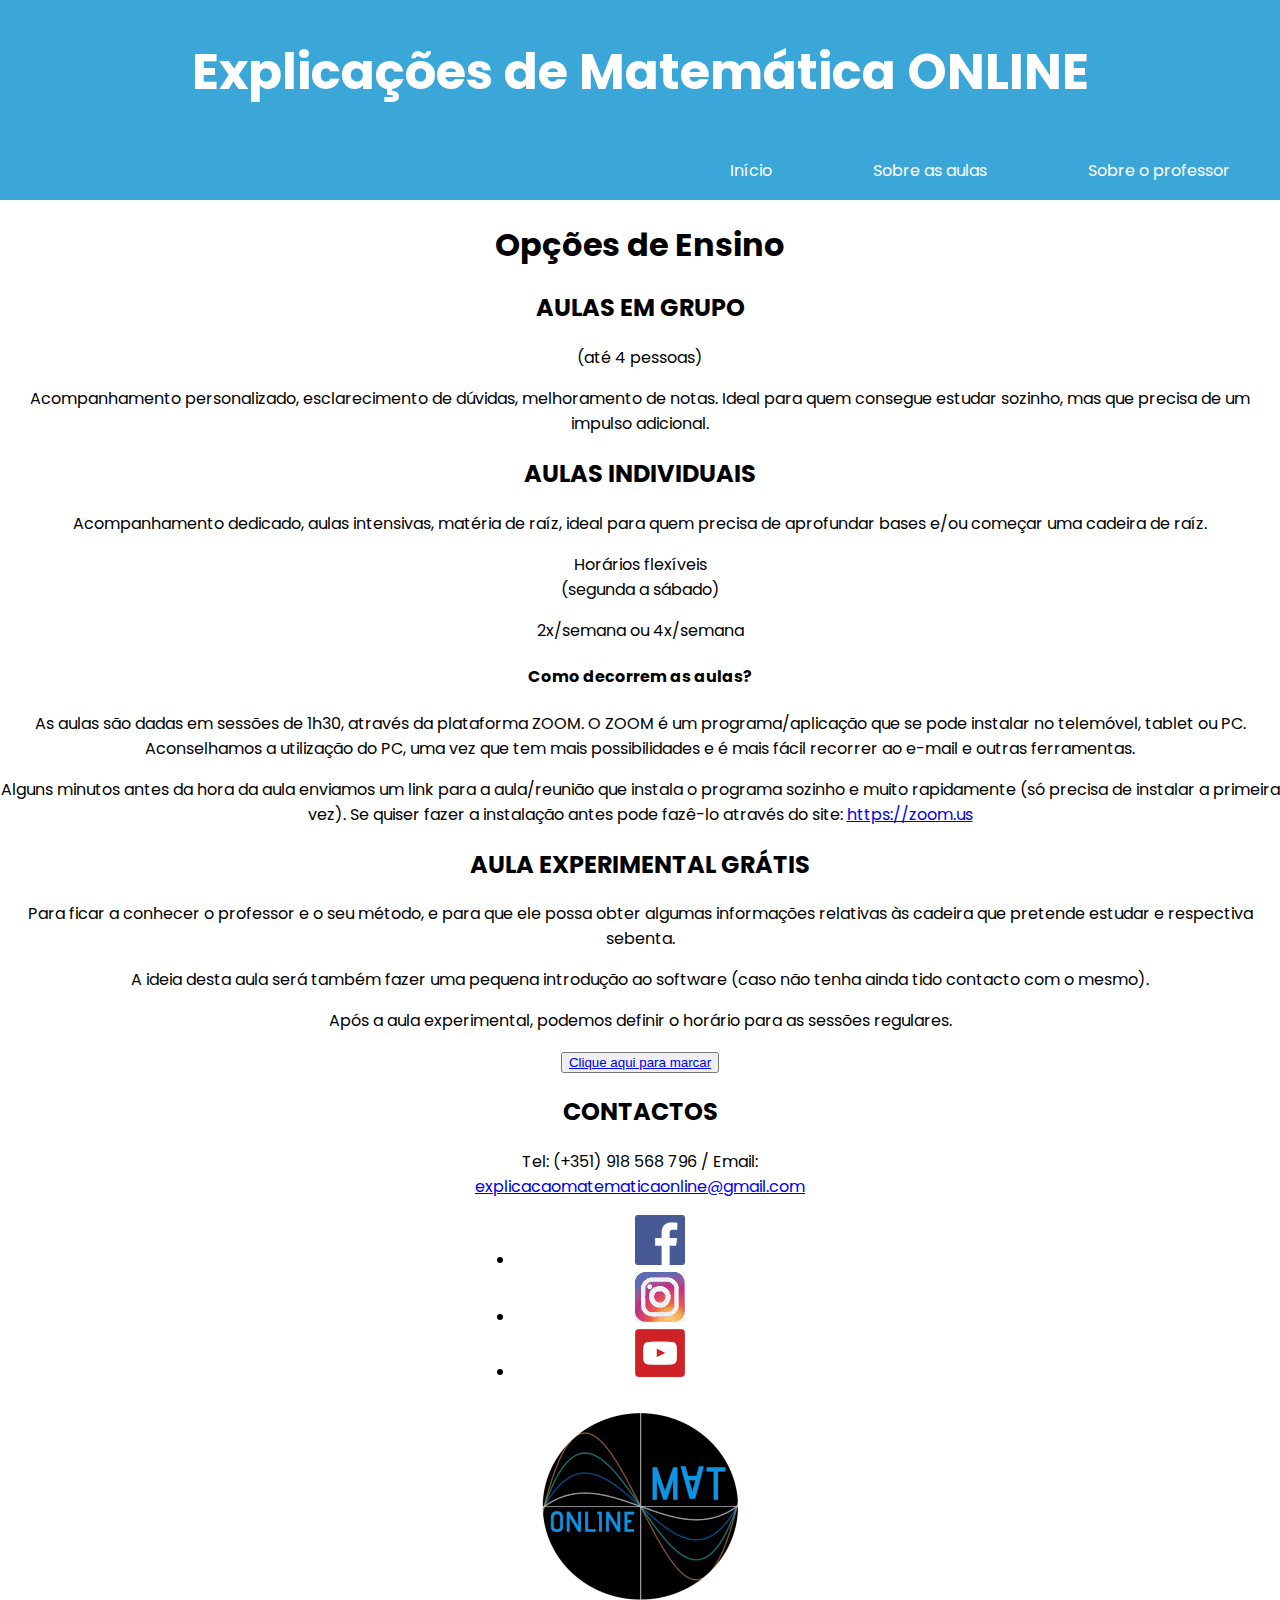
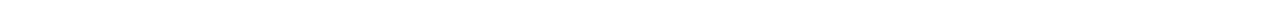
==== aulas.html @ 17b6f3a8 "navigation" ====
<!DOCTYPE html>
<html lang="en">

<head>
    <meta charset="UTF-8" />
    <meta http-equiv="X-UA-Compatible" content="IE=edge" />
    <meta name="viewport" content="width=device-width, initial-scale=1.0" />
    <title>Explicações | Matemática Online"</title>
    <link rel="stylesheet" href="./css/index.css" />
    <link rel="preconnect" href="https://fonts.googleapis.com">
    <link rel="preconnect" href="https://fonts.gstatic.com" crossorigin>
    <link href="https://fonts.googleapis.com/css2?family=Poppins:wght@600&display=swap" rel="stylesheet">
</head>

<body>
    <header id="home">
        <h1>
            Explicações de Matemática ONLINE
        </h1>
        <nav>
            <div class="hamburger">
                <div class="line"></div>
                <div class="line"></div>
                <div class="line"></div>
            </div>
            <ul class="nav-links">
                <li><a href="index.html">Início</a></li>
                <li><a href="aulas.html">Sobre as aulas</a></li>
                <li><a class="blackfont" href="professor.html">Sobre o professor</a></li>
            </ul>
        </nav>
    </header>
    <main>
        <div>
            <h1>Opções de Ensino</h1>
            <div>
                <div>
                    <h2>AULAS EM GRUPO</h2>
                    <span>(até 4 pessoas)</span>
                    <p>
                        Acompanhamento personalizado, esclarecimento de dúvidas, melhoramento de notas. Ideal para quem
                        consegue estudar
                        sozinho, mas que precisa de um impulso adicional.
                    </p>
                </div>
                <div>
                    <h2>AULAS INDIVIDUAIS</h2>
                    <p>
                        Acompanhamento dedicado, aulas intensivas, matéria de raíz, ideal para quem precisa de
                        aprofundar
                        bases e/ou começar uma
                        cadeira de raíz.
                    </p>
                </div>
            </div>
            <div>
                <p>
                    Horários flexíveis
                    <br>
                    <span>(segunda a sábado)</span>
                </p>
                <p>2x/semana ou 4x/semana</p>
            </div>
        </div>
        <div>
            <h4>Como decorrem as aulas?</h4>
            <p>
                As aulas são dadas em sessões de 1h30, através da plataforma <span>ZOOM</span>.

                O ZOOM é um programa/aplicação que se pode instalar no telemóvel, tablet ou PC.

                Aconselhamos a utilização do PC, uma vez que tem mais possibilidades e é mais fácil recorrer ao e-mail e
                outras
                ferramentas.
            </p>
            <P>
                Alguns minutos antes da hora da aula enviamos um link para a aula/reunião que instala o programa sozinho
                e muito
                rapidamente (só precisa de instalar a primeira vez).
                Se quiser fazer a instalação antes pode fazê-lo através do site:
                <a href="https://zoom.us/" target="_blank" rel="nofollow noopener">https://zoom.us</a>
            </P>
        </div>
        <div>
            <h2>AULA EXPERIMENTAL GRÁTIS</h2>
            <p>
                Para ficar a conhecer o professor e o seu método, e para que ele possa obter algumas informações
                relativas às cadeira
                que pretende estudar e respectiva sebenta.
            </p>
            <p>
                A ideia desta aula será também fazer uma pequena introdução ao software (caso não tenha ainda tido
                contacto com o
                mesmo).
            </p>
            <p>
                Após a aula experimental, podemos definir o horário para as sessões regulares.
            </p>
            <button>
                <a href="mailto:explicacaomatematicaonline@gmail.com" target="_self">Clique aqui para marcar</a>
            </button>
        </div>

    </main>

    <footer>
        <div>
            <h2>CONTACTOS</h2>
            <span>Tel: (+351) 918 568 796 / Email:</span> <br>
            <a data-auto-recognition="true"
                href="mailto:explicacaomatematicaonline@gmail.com">explicacaomatematicaonline@gmail.com</a>
        </div>
        <div>
            <ul>
                <li>
                    <a href="https://www.facebook.com/explicamatematicaonline/" target="_blank" rel="nofollow noopener">
                        <img src="./imgs/facebook-icon-logo-png-transparent.png" alt="Facebook logo">
                    </a>
                </li>
                <li>
                    <a data-testid="linkElement" href="https://www.instagram.com/explicamatematicaonline/"
                        target="_blank" rel="nofollow noopener" class="fNVUF">
                        <img src="./imgs/insta-icon.png" alt="Instagram logo">
                    </a>
                </li>
                <li>
                    <a data-testid="linkElement"
                        href="https://www.youtube.com/channel/UCUU6w5GQcqRZn6HGgZ4oUeA?view_as=subscriber"
                        target="_blank" rel="nofollow noopener" class="fNVUF">
                        <img src="./imgs/youtube-icon.png" alt="YouTube logo">
                    </a>
                </li>
            </ul>
        </div>
        <div>
            <a href="index.html">
                <img src="./imgs/logo.png" alt="Explicações de matemática online logo">
            </a>
        </div>
    </footer>
    <script src="./js/index.js" type="text/javascript"></script>
</body>

</html>
---- css/index.css ----
* {
    box-sizing: border-box;
}

:root {
    --mainfont: 'Poppins', sans-serif;
    --headerblue: #3ba7d9;
    --white: #ffffff;
    --black: #000000;
}

.blackfont {
    color: var(--black);
}

body {
    margin: 0;
    display: flex;
    flex-flow: column;
    font-family: var(--mainfont);
    text-align: center;
    justify-content: center;
    align-items: center;
}

header {
    display: flex;
    flex-flow: column;
    justify-content: space-around;
    background-color: var(--headerblue);
    width: 100%;
    margin: 0;
    color: var(--white);
}

header h1 {
    margin-bottom: 0;
}
.video{
    width: 90%;
}

/* hamburger */

nav {
    height: 10vh;
    background: var(--headerblue);
}

.nav-links {
    display: flex;
    list-style: none;
    width: 50%;
    height: 100%;
    justify-content: flex-start;
    align-items: center;
    margin-left: auto;
}

.nav-links a:hover {
    color: var(--black);
}

.nav-links li a {
    color: var(--white);
    text-decoration: none;
    font-size: 16px;
}

@media screen and (max-width: 768px) {
    .line {
        width: 30px;
        height: 3px;
        background: var(--white);
        margin: 5px;
    }
    nav {
        position: relative;
    }
    .hamburger {
        position: absolute;
        cursor: pointer;
        right: 5%;
        top: 50%;
        transform: translate(-5%, -50%);
        z-index: 2;
    }
    .nav-links {
        position: fixed;
        background: var(--headerblue);
        height: 100vh;
        width: 100%;
        flex-direction: column;
        clip-path: circle(100px at 90% -30%);
        -webkit-clip-path: circle(100px at 90% -30%);
        transition: all 1s ease-out;
        pointer-events: none;
    }
    .nav-links.open {
        clip-path: circle(1000px at 90% -10%);
        -webkit-clip-path: circle(1000px at 90% -10%);
        pointer-events: all;
    }
    .landing {
        flex-direction: column;
    }
    .nav-links li {
        opacity: 0;
        margin-right: 15%;
        line-height: 3em;
    }
    .nav-links li a {
        font-size: 25px;
    }
    .nav-links li:nth-child(1) {
        transition: all 0.5s ease 0.2s;
        margin-top: 20%;
    }
    .nav-links li:nth-child(2) {
        transition: all 0.5s ease 0.4s;
    }
    .nav-links li:nth-child(3) {
        transition: all 0.5s ease 0.6s;
    }
    li.fade {
        opacity: 1;
    }
}

/* hamburger END */



@media only screen and (min-device-width: 768px) and (max-device-width: 1025px) {}

@media only screen and (min-width: 1025px) {
    header h1 {
        font-size: 50px;
    }
    .nav-links {
        justify-content: space-around;
    }
}
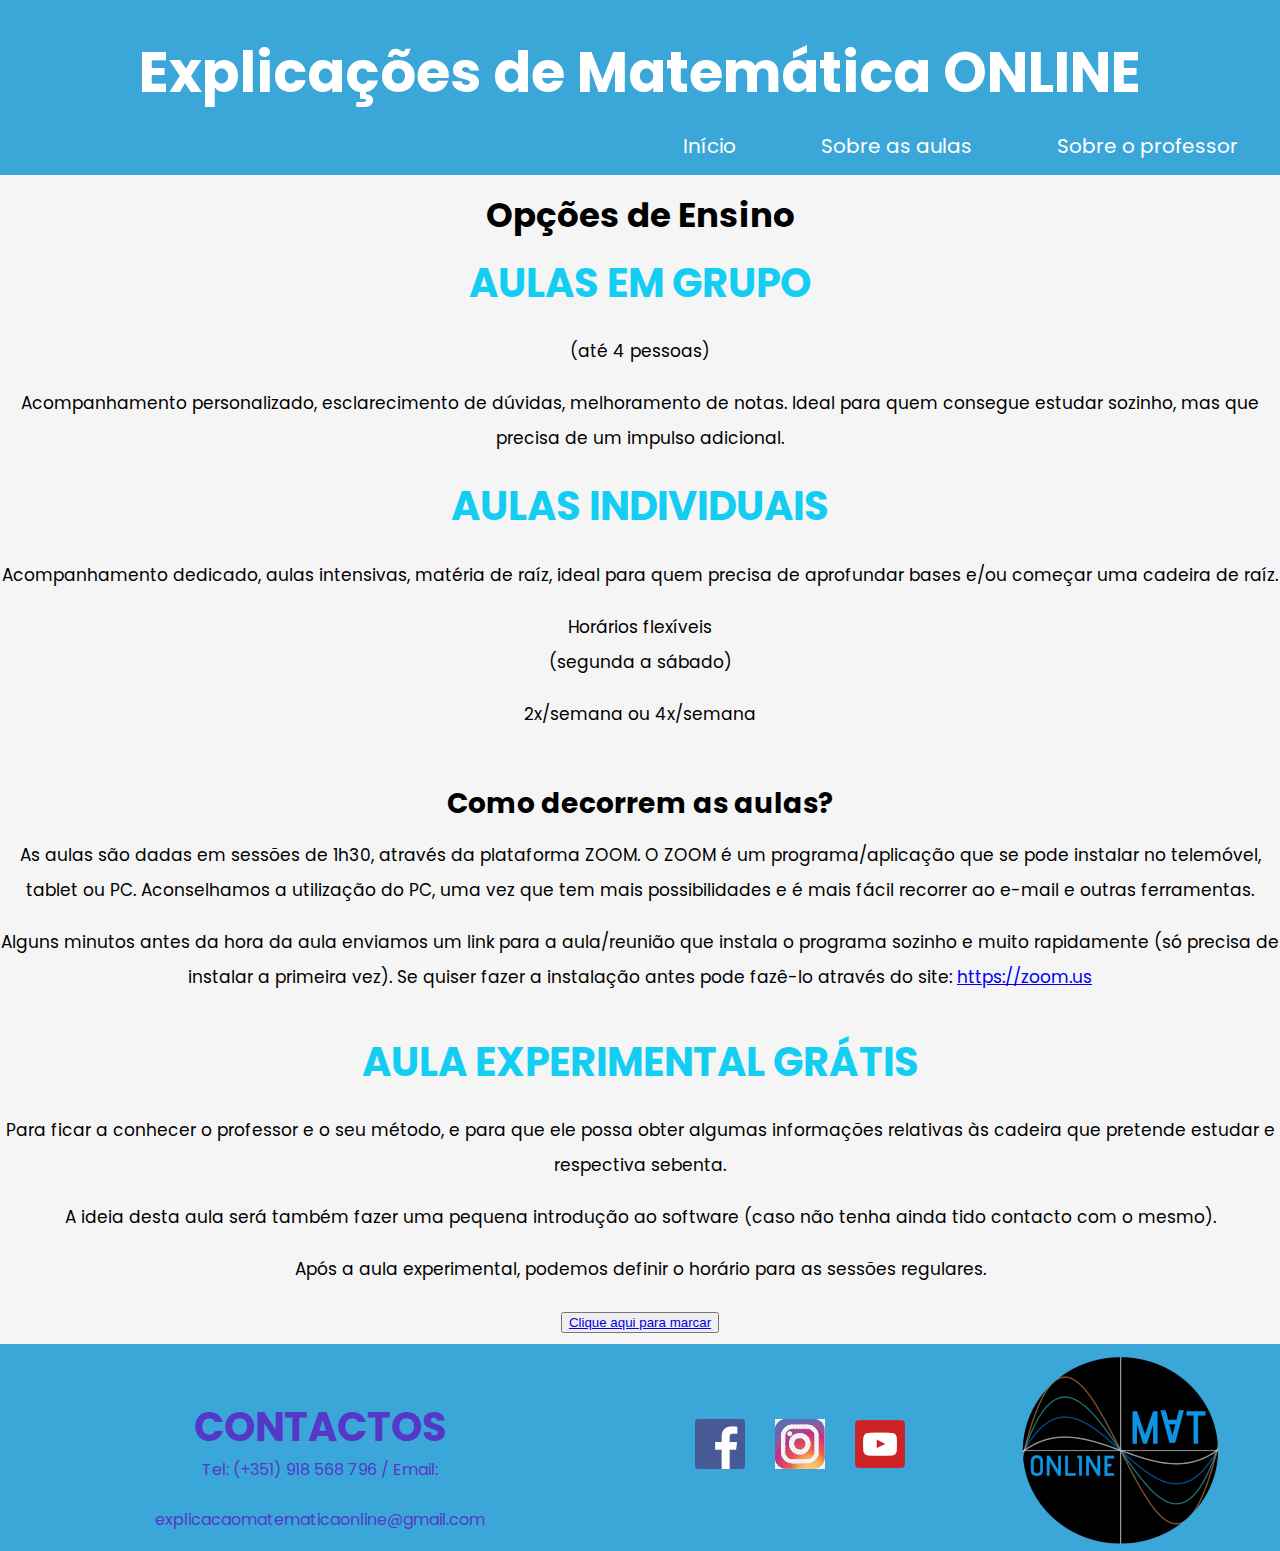
==== commit 3a29be78: "Landing page" ====
--- a/aulas.html
+++ b/aulas.html
@@ -102,40 +102,41 @@
         </div>
 
     </main>
-
-    <footer>
-        <div>
+    <footer class="containerrow">
+        <div class="containercolumn contact">
             <h2>CONTACTOS</h2>
             <span>Tel: (+351) 918 568 796 / Email:</span> <br>
             <a data-auto-recognition="true"
                 href="mailto:explicacaomatematicaonline@gmail.com">explicacaomatematicaonline@gmail.com</a>
         </div>
-        <div>
-            <ul>
-                <li>
-                    <a href="https://www.facebook.com/explicamatematicaonline/" target="_blank" rel="nofollow noopener">
-                        <img src="./imgs/facebook-icon-logo-png-transparent.png" alt="Facebook logo">
-                    </a>
-                </li>
-                <li>
-                    <a data-testid="linkElement" href="https://www.instagram.com/explicamatematicaonline/"
-                        target="_blank" rel="nofollow noopener" class="fNVUF">
-                        <img src="./imgs/insta-icon.png" alt="Instagram logo">
-                    </a>
-                </li>
-                <li>
-                    <a data-testid="linkElement"
-                        href="https://www.youtube.com/channel/UCUU6w5GQcqRZn6HGgZ4oUeA?view_as=subscriber"
-                        target="_blank" rel="nofollow noopener" class="fNVUF">
-                        <img src="./imgs/youtube-icon.png" alt="YouTube logo">
-                    </a>
-                </li>
-            </ul>
-        </div>
-        <div>
-            <a href="index.html">
-                <img src="./imgs/logo.png" alt="Explicações de matemática online logo">
-            </a>
+        <div class="containerrow">
+            <div>
+                <ul class="containerrow">
+                    <li class="social">
+                        <a href="https://www.facebook.com/explicamatematicaonline/" target="_blank" rel="nofollow noopener">
+                            <img src="./imgs/facebook-icon-logo-png-transparent.png" alt="Facebook logo">
+                        </a>
+                    </li>
+                    <li class="social">
+                        <a data-testid="linkElement" href="https://www.instagram.com/explicamatematicaonline/"
+                            target="_blank" rel="nofollow noopener" class="fNVUF">
+                            <img src="./imgs/insta-icon.png" alt="Instagram logo">
+                        </a>
+                    </li>
+                    <li class="social">
+                        <a data-testid="linkElement"
+                            href="https://www.youtube.com/channel/UCUU6w5GQcqRZn6HGgZ4oUeA?view_as=subscriber"
+                            target="_blank" rel="nofollow noopener" class="fNVUF">
+                            <img src="./imgs/youtube-icon.png" alt="YouTube logo">
+                        </a>
+                    </li>
+                </ul>
+            </div>
+            <div>
+                <a href="#home">
+                    <img src="./imgs/logo.png" alt="Explicações de matemática online logo">
+                </a>
+            </div>
         </div>
     </footer>
     <script src="./js/index.js" type="text/javascript"></script>
--- a/css/index.css
+++ b/css/index.css
@@ -3,21 +3,41 @@
 }
 
 :root {
-    --mainfont: 'Poppins', sans-serif;
+    --boldfont: 'Popins-semibold', 'Poppins', sans-serif;
+    --normalfont: 'Popins-semibold', 'Poppins', sans-serif;
     --headerblue: #3ba7d9;
+    --lightblue: #13cdf2;
     --white: #ffffff;
     --black: #000000;
+    --purple: #5538c8;
 }
 
 .blackfont {
     color: var(--black);
 }
 
+.containercolumn {
+    display: flex;
+    flex-flow: column;
+    justify-content: center;
+    align-items: center;
+}
+
+.containerrow {
+    display: flex;
+    flex-flow: row wrap;
+    justify-content: center;
+    align-items: center;
+}
+
+.box {}
+
 body {
+    background-color: #f5f5f5;
     margin: 0;
     display: flex;
     flex-flow: column;
-    font-family: var(--mainfont);
+    font-family: var(--boldfont);
     text-align: center;
     justify-content: center;
     align-items: center;
@@ -34,10 +54,144 @@
 }
 
 header h1 {
+    margin-top: 20px;
+    z-index: 1;
+    font-size: 40px;
+    margin-bottom: -62px;
+}
+
+h2 {
+    font-size: 40px;
+    color: var(--lightblue);
+}
+
+h3 {
+    font-size: 25px;
+    color: var(--purple);
+}
+
+h4 {
+    font-size: 28px;
+    margin-bottom: 0px;
+}
+
+ul {
+    list-style: none;
+    padding: 0;
+}
+
+.nomargin {
+    margin: 0;
+}
+.nomargin li{
+ 
+    font-size: 15px;
+}
+main {
+    display: flex;
+    flex-flow: column;
+    font-size: 17px;
+    line-height: 35px;
+}
+
+.quote {
+    width: 78%;
+}
+
+figure {
+    width: 100%;
+    margin: 0;
+}
+
+figcaption {
+    text-align: end;
+}
+
+.metodo {
+    display: flex;
+    align-items: center;
+    justify-content: center;
+    height: 100vh;
+    background: url("../imgs/cover.png") center no-repeat;
+    background-size: cover;
+    margin: 5% 0;
+}
+
+.metodocont {
+    width: 90%;
+    background: var(--white);
+    font-weight: 400;
+    line-height: ;
+}
+
+.modalidades {
+    line-height: 27px;
+}
+
+.round-button {
+    background-color: var(--lightblue);
+    border-radius: 25px;
+    border: transparent;
+    margin: 6% 0;
+}
+
+.round-button:hover {
+    background-color: var(--purple);
+}
+
+.round-button a {
+    color: var(--white);
+    text-decoration: none;
+    font-size: 25px;
+    line-height: 40px;
+    padding: 10px 15px;
+}
+
+.yt {
+    font-size: 21px;
+    text-align: center;
+    margin: 30px 0;
+    color: var(--white);
+}
+
+.ret-button {
+    border: 5px solid var(--white);
+    background-color: var(--headerblue);
+    margin: 20px 0;
+}
+
+.ret-button a {
+    text-decoration: none;
+    font-size: 30px;
+    line-height: 50px;
+    margin: 10px;
+    color: var(--white);
+}
+
+.video {
+    background-color: var(--headerblue);
+}
+
+footer {
+    background-color: var(--headerblue);
+    margin-top: 5px;
+    width: 100%;
+}
+
+.contact h2, .contact span, .contact a {
+    color: var(--purple);
+}
+
+.contact h2 {
     margin-bottom: 0;
 }
-.video{
-    width: 90%;
+
+.contact a {
+    text-decoration: none;
+}
+
+.social {
+    margin: 0 15px;
 }
 
 /* hamburger */
@@ -129,15 +283,55 @@
 
 /* hamburger END */
 
-
-
 @media only screen and (min-device-width: 768px) and (max-device-width: 1025px) {}
 
 @media only screen and (min-width: 1025px) {
     header h1 {
-        font-size: 50px;
+        font-size: 56px;
+        margin: 30px 0 -30px 0;
     }
     .nav-links {
         justify-content: space-around;
     }
+    .nav-links li a {
+        font-size: 20px;
+    }
+    .quote {
+        display: flex;
+        justify-content: center;
+    }
+    h3 {
+        color: var(--lightblue);
+    }
+    figure {
+        width: 37%;
+    }
+    .metodo {
+        height: 60vh;
+    }
+    .metodocont {
+        width: 40%;
+    }
+    .modalidades {
+        width: 70%;
+        align-self: center;
+        align-items: flex-start;
+    }
+    .containerrow>div {
+        flex: 1;
+    }
+    .yt {
+        width: 560px;
+        height: 315px;
+    }
+    .yt p {
+        width: 60%;
+    }
+    iframe {
+        width: 560px;
+        height: 315px;
+    }
+    .prof {
+        height: 70vh;
+    }
 }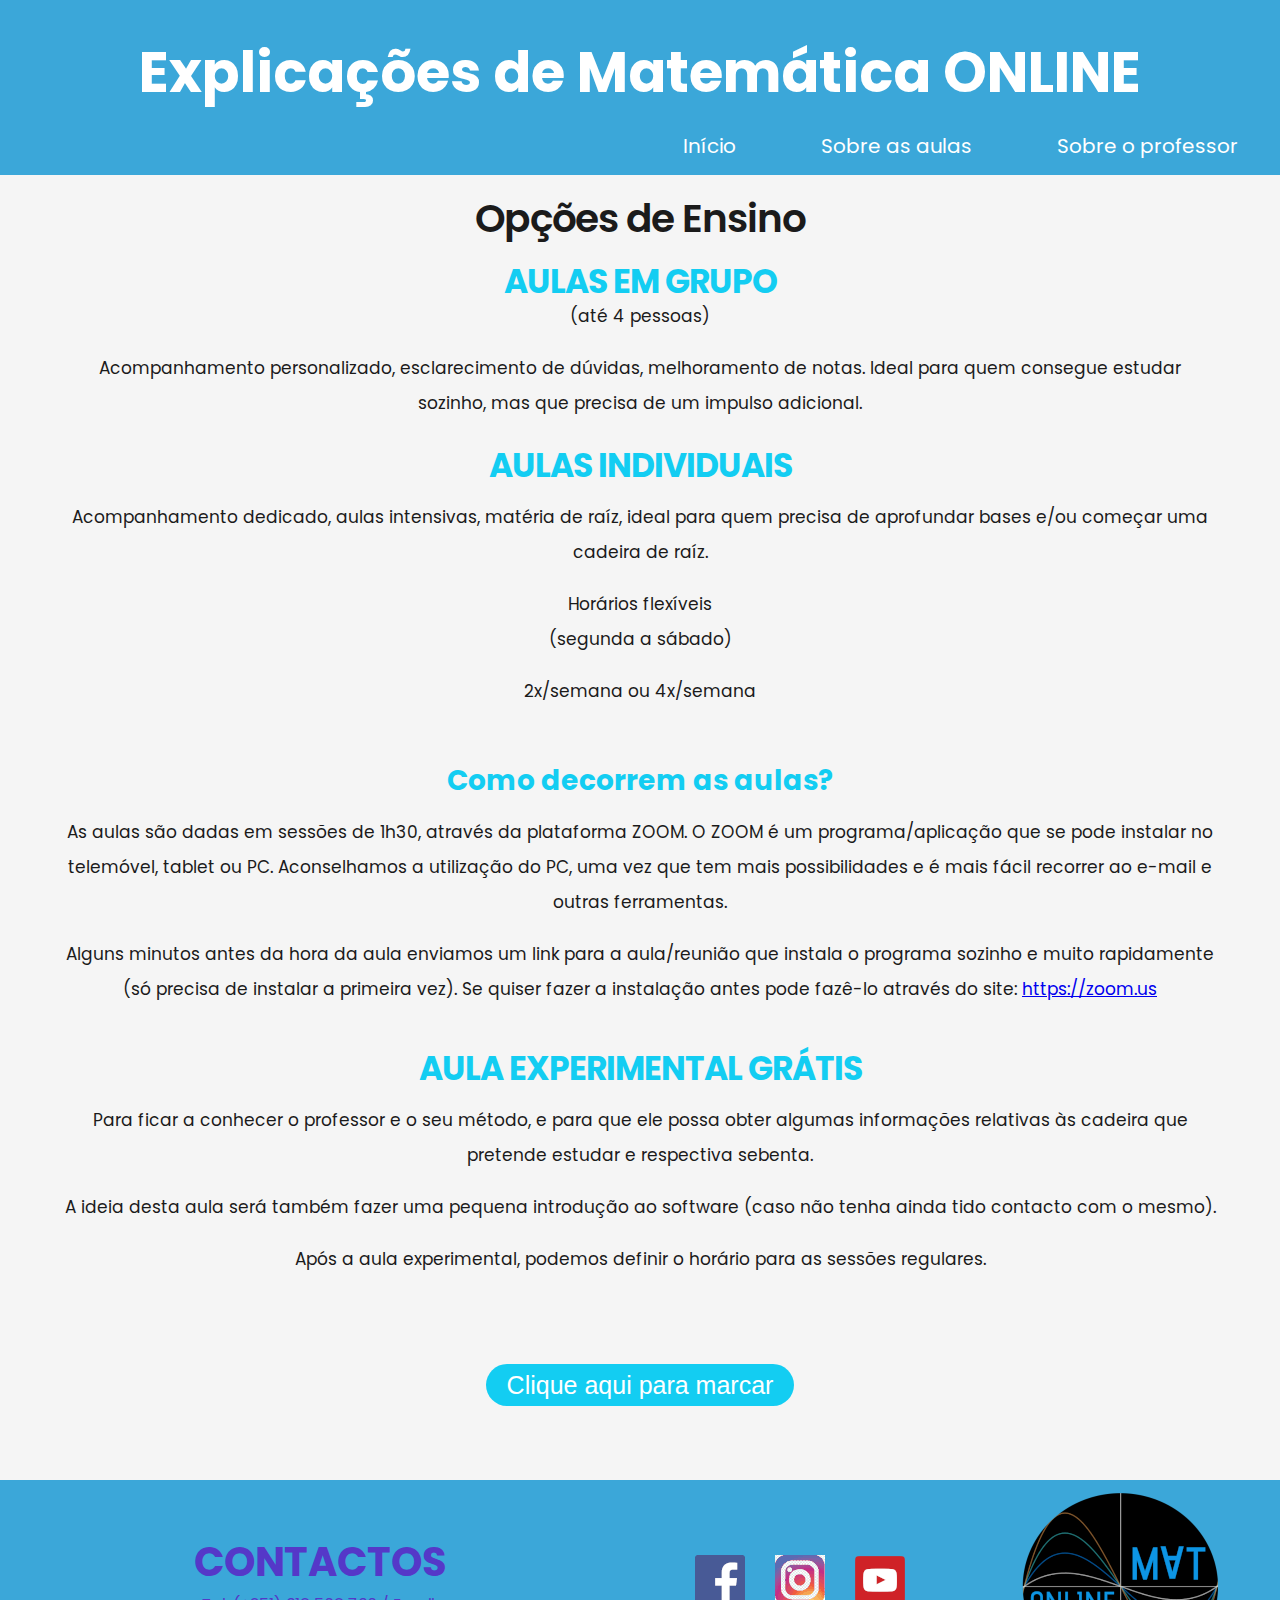
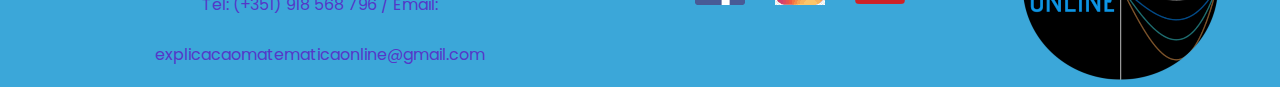
==== commit 07586012: "3 pages" ====
--- a/aulas.html
+++ b/aulas.html
@@ -30,7 +30,7 @@
             </ul>
         </nav>
     </header>
-    <main>
+    <main class="aulas">
         <div>
             <h1>Opções de Ensino</h1>
             <div>
@@ -96,7 +96,7 @@
             <p>
                 Após a aula experimental, podemos definir o horário para as sessões regulares.
             </p>
-            <button>
+            <button class="round-button">
                 <a href="mailto:explicacaomatematicaonline@gmail.com" target="_self">Clique aqui para marcar</a>
             </button>
         </div>
--- a/css/index.css
+++ b/css/index.css
@@ -9,6 +9,7 @@
     --lightblue: #13cdf2;
     --white: #ffffff;
     --black: #000000;
+    --lightblack: #1b1b1b;
     --purple: #5538c8;
 }
 
@@ -80,18 +81,24 @@
     padding: 0;
 }
 
+p {
+    font-weight: 400;
+}
+
 .nomargin {
     margin: 0;
 }
-.nomargin li{
- 
+
+.nomargin li {
     font-size: 15px;
 }
+
 main {
     display: flex;
     flex-flow: column;
     font-size: 17px;
     line-height: 35px;
+    color: var(--lightblack);
 }
 
 .quote {
@@ -121,7 +128,6 @@
     width: 90%;
     background: var(--white);
     font-weight: 400;
-    line-height: ;
 }
 
 .modalidades {
@@ -146,6 +152,7 @@
     line-height: 40px;
     padding: 10px 15px;
 }
+
 
 .yt {
     font-size: 21px;
@@ -254,6 +261,7 @@
         clip-path: circle(1000px at 90% -10%);
         -webkit-clip-path: circle(1000px at 90% -10%);
         pointer-events: all;
+        padding-left: 50px;
     }
     .landing {
         flex-direction: column;
@@ -283,6 +291,31 @@
 
 /* hamburger END */
 
+.aulas {
+    width: 90%;
+}
+
+.aulas h1 {
+    font-size: 39px;
+    font-weight: 600;
+    letter-spacing: -1px;
+    color: var(--lightblack);
+}
+
+.aulas h2 {
+    font-size: 33px;
+    letter-spacing: -1px;
+    margin-bottom: 0px;
+}
+
+.aulas h4 {
+    color: var(--lightblue);
+}
+.prof h1 {
+    color: var(--lightblue);
+}
+
+
 @media only screen and (min-device-width: 768px) and (max-device-width: 1025px) {}
 
 @media only screen and (min-width: 1025px) {
@@ -333,5 +366,23 @@
     }
     .prof {
         height: 70vh;
+        width: 80%;
+        display: flex;
+        flex-flow: row;
+    }
+    .prof div:nth-child(1) {
+        flex: 1;
+        display: flex;
+        flex-flow: column;
+        justify-content: center;
+        align-items: center;
+    }
+    .prof div:nth-child(2) {
+        flex: 1;
+        text-align: left;
+        display: flex;
+        flex-flow: column;
+        justify-content: center;
+        align-items: left;
     }
 }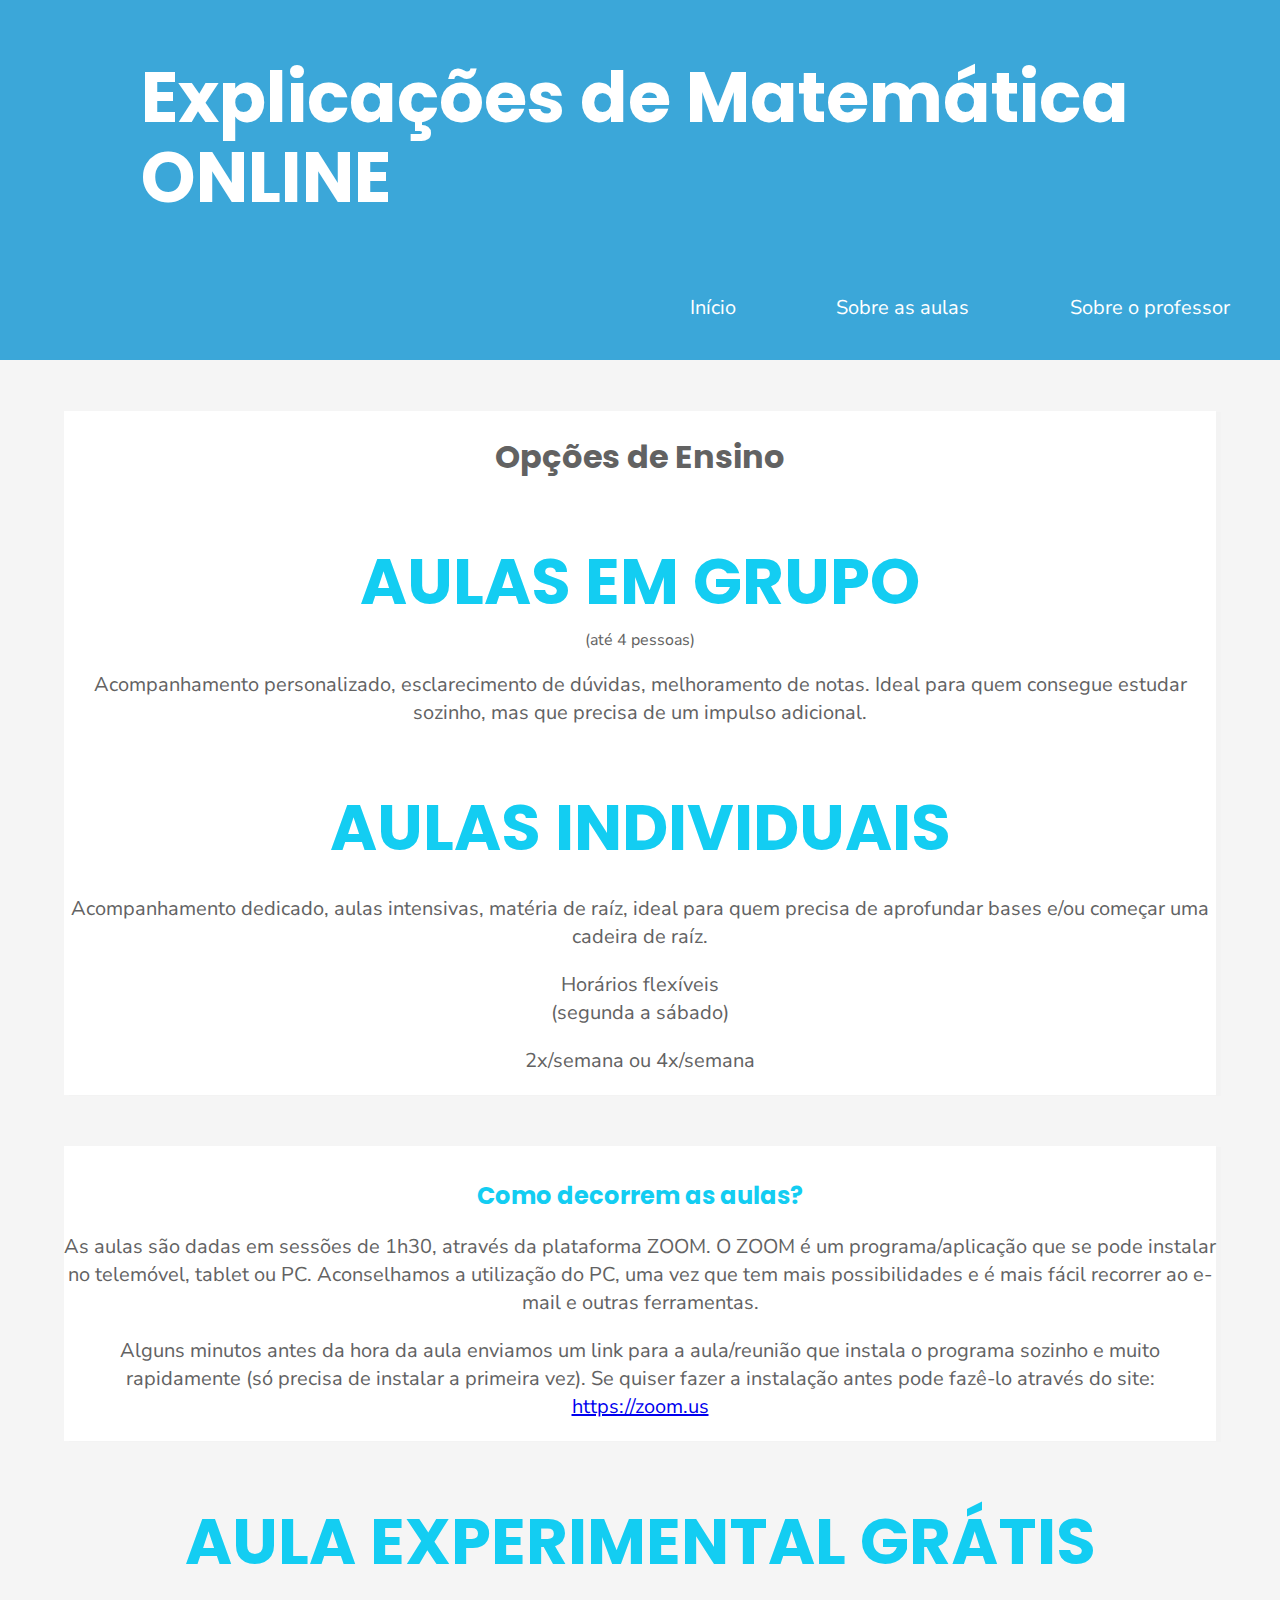
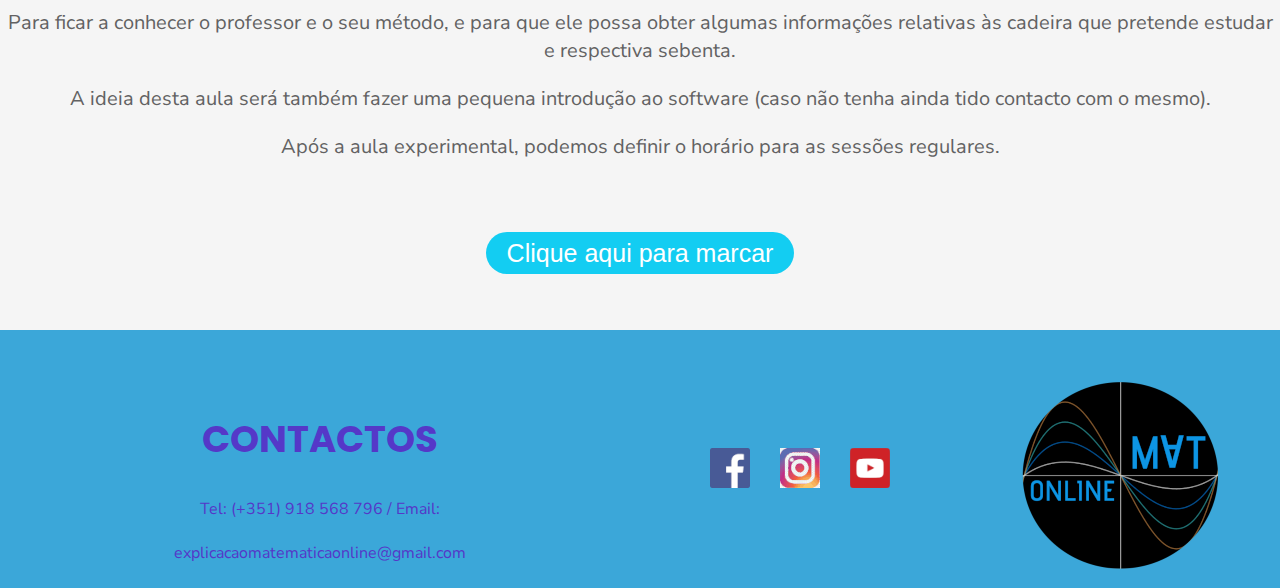
==== commit d40924c0: "Fonts" ====
--- a/aulas.html
+++ b/aulas.html
@@ -9,13 +9,14 @@
     <link rel="stylesheet" href="./css/index.css" />
     <link rel="preconnect" href="https://fonts.googleapis.com">
     <link rel="preconnect" href="https://fonts.gstatic.com" crossorigin>
-    <link href="https://fonts.googleapis.com/css2?family=Poppins:wght@600&display=swap" rel="stylesheet">
+    <link href="https://fonts.googleapis.com/css2?family=Poppins:wght@700&display=swap" rel="stylesheet">
+    <link href="https://fonts.googleapis.com/css2?family=Nunito+Sans&display=swap" rel="stylesheet">
 </head>
 
 <body>
     <header id="home">
         <h1>
-            Explicações de Matemática ONLINE
+            Explicações de Matemática <br>ONLINE
         </h1>
         <nav>
             <div class="hamburger">
@@ -26,12 +27,12 @@
             <ul class="nav-links">
                 <li><a href="index.html">Início</a></li>
                 <li><a href="aulas.html">Sobre as aulas</a></li>
-                <li><a class="blackfont" href="professor.html">Sobre o professor</a></li>
+                <li><a href="professor.html">Sobre o professor</a></li>
             </ul>
         </nav>
     </header>
     <main class="aulas">
-        <div>
+        <div class="box">
             <h1>Opções de Ensino</h1>
             <div>
                 <div>
@@ -62,7 +63,7 @@
                 <p>2x/semana ou 4x/semana</p>
             </div>
         </div>
-        <div>
+        <div class="box">
             <h4>Como decorrem as aulas?</h4>
             <p>
                 As aulas são dadas em sessões de 1h30, através da plataforma <span>ZOOM</span>.
--- a/css/index.css
+++ b/css/index.css
@@ -3,18 +3,19 @@
 }
 
 :root {
-    --boldfont: 'Popins-semibold', 'Poppins', sans-serif;
-    --normalfont: 'Popins-semibold', 'Poppins', sans-serif;
+    --boldfont: 'Poppins', sans-serif;
+    --regfont: 'Nunito Sans', sans-serif;
     --headerblue: #3ba7d9;
     --lightblue: #13cdf2;
     --white: #ffffff;
     --black: #000000;
-    --lightblack: #1b1b1b;
+    --lightblack: #626262;
     --purple: #5538c8;
-}
-
-.blackfont {
-    color: var(--black);
+    --shadow: #f3f3f3;
+}
+
+h1, h2, h3, h4 {
+    font-family: var(--boldfont);
 }
 
 .containercolumn {
@@ -31,14 +32,18 @@
     align-items: center;
 }
 
-.box {}
+.box {
+    background-color: var(--white);
+    box-shadow: 5px 1px var(--shadow);
+    width: 90%;
+}
 
 body {
     background-color: #f5f5f5;
     margin: 0;
     display: flex;
     flex-flow: column;
-    font-family: var(--boldfont);
+    font-family: var(--regfont);
     text-align: center;
     justify-content: center;
     align-items: center;
@@ -57,8 +62,11 @@
 header h1 {
     margin-top: 20px;
     z-index: 1;
-    font-size: 40px;
-    margin-bottom: -62px;
+    font-size: 39px;
+    line-height: 42px;
+    margin-bottom: -53px;
+    text-align: left;
+    margin-left: 5%;
 }
 
 h2 {
@@ -67,13 +75,17 @@
 }
 
 h3 {
-    font-size: 25px;
-    color: var(--purple);
+    font-size: 27px;
 }
 
 h4 {
-    font-size: 28px;
+    font-size: 24px;
     margin-bottom: 0px;
+}
+
+p, ul {
+    font-size: 20px;
+    line-height: 28px;
 }
 
 ul {
@@ -81,32 +93,35 @@
     padding: 0;
 }
 
-p {
-    font-weight: 400;
-}
-
 .nomargin {
     margin: 0;
 }
 
 .nomargin li {
-    font-size: 15px;
+    font-size: 17px;
+    line-height: 26px;
 }
 
 main {
     display: flex;
     flex-flow: column;
-    font-size: 17px;
-    line-height: 35px;
+    align-items: center;
     color: var(--lightblack);
 }
 
 .quote {
-    width: 78%;
+    width: 90%;
+    align-self: center;
+    font-size: 22px;
 }
 
 figure {
     width: 100%;
+    margin: 0;
+}
+
+figure blockquote {
+    text-align: left;
     margin: 0;
 }
 
@@ -127,18 +142,17 @@
 .metodocont {
     width: 90%;
     background: var(--white);
-    font-weight: 400;
-}
-
-.modalidades {
-    line-height: 27px;
+}
+
+.modalidades h3 {
+    color: var(--purple);
 }
 
 .round-button {
     background-color: var(--lightblue);
     border-radius: 25px;
     border: transparent;
-    margin: 6% 0;
+    margin: 4% 0;
 }
 
 .round-button:hover {
@@ -153,6 +167,9 @@
     padding: 10px 15px;
 }
 
+footer {
+    padding: 3% 0 1% 0;
+}
 
 .yt {
     font-size: 21px;
@@ -177,6 +194,12 @@
 
 .video {
     background-color: var(--headerblue);
+    margin-top: 5%;
+    width: 100%;
+}
+
+iframe {
+    margin-bottom: 4%;
 }
 
 footer {
@@ -190,7 +213,7 @@
 }
 
 .contact h2 {
-    margin-bottom: 0;
+    font-size: 37px;
 }
 
 .contact a {
@@ -199,6 +222,19 @@
 
 .social {
     margin: 0 15px;
+}
+
+.social img {
+    height: 40px;
+    width: 40px;
+}
+
+.logo {
+    width: 100%;
+}
+
+.logo img {
+    height: 125px;
 }
 
 /* hamburger */
@@ -247,7 +283,7 @@
         z-index: 2;
     }
     .nav-links {
-        position: fixed;
+        position: relative;
         background: var(--headerblue);
         height: 100vh;
         width: 100%;
@@ -291,37 +327,45 @@
 
 /* hamburger END */
 
-.aulas {
-    width: 90%;
-}
-
+.aulas .box:first-child {
+    margin: 4% 0;
+}
 .aulas h1 {
-    font-size: 39px;
-    font-weight: 600;
-    letter-spacing: -1px;
     color: var(--lightblack);
 }
 
 .aulas h2 {
-    font-size: 33px;
-    letter-spacing: -1px;
     margin-bottom: 0px;
 }
 
 .aulas h4 {
     color: var(--lightblue);
 }
+
+.prof {
+    width: 90%;
+}
+
+.prof>div {
+    display: flex;
+    flex-flow: column-reverse;
+}
+
 .prof h1 {
     color: var(--lightblue);
 }
 
-
 @media only screen and (min-device-width: 768px) and (max-device-width: 1025px) {}
 
 @media only screen and (min-width: 1025px) {
+    header {
+        height: 40vh;
+    }
     header h1 {
-        font-size: 56px;
+        font-size: 70px;
+        line-height: 80px;
         margin: 30px 0 -30px 0;
+        margin-left: 11%;
     }
     .nav-links {
         justify-content: space-around;
@@ -333,22 +377,50 @@
         display: flex;
         justify-content: center;
     }
+    h2 {
+        font-size: 64px;
+    }
     h3 {
         color: var(--lightblue);
     }
+    .quote {
+        margin-top: 5%;
+        height: 12vh;
+        display: flex;
+        flex-flow: column;
+        align-self: center;
+        align-items: center;
+        justify-content: center;
+    }
     figure {
-        width: 37%;
+        text-align: center;
+        width: 32%;
+        margin-left: -30%;
     }
     .metodo {
-        height: 60vh;
+        display: flex;
+        height: 100vh;
     }
     .metodocont {
-        width: 40%;
+        width: 77%;
     }
     .modalidades {
-        width: 70%;
-        align-self: center;
+        width: 90%;
+    }
+    .modalidades>.containerrow {
         align-items: flex-start;
+        justify-content: space-between;
+        width: 90%;
+        margin-top: 4%;
+    }
+    .modalidades h3 {
+        color: var(--lightblue);
+    }
+    .modcontent {
+        width: 100%;
+    }
+    .rightborder {
+        border-right: 1px solid var(--lightblack);
     }
     .containerrow>div {
         flex: 1;
@@ -363,26 +435,25 @@
     iframe {
         width: 560px;
         height: 315px;
+        margin: 0;
     }
     .prof {
         height: 70vh;
-        width: 80%;
-        display: flex;
-        flex-flow: row;
-    }
-    .prof div:nth-child(1) {
-        flex: 1;
+        width: 70%;
         display: flex;
         flex-flow: column;
-        justify-content: center;
-        align-items: center;
-    }
-    .prof div:nth-child(2) {
+    }
+    .prof h1 {
+        text-indent: -50%;
+    }
+    .prof>div {
+        flex-flow: row;
+    }
+    .prof>div div {
         flex: 1;
+    }
+    .prof>div div:nth-child(2) {
+        width: 60%;
         text-align: left;
-        display: flex;
-        flex-flow: column;
-        justify-content: center;
-        align-items: left;
     }
 }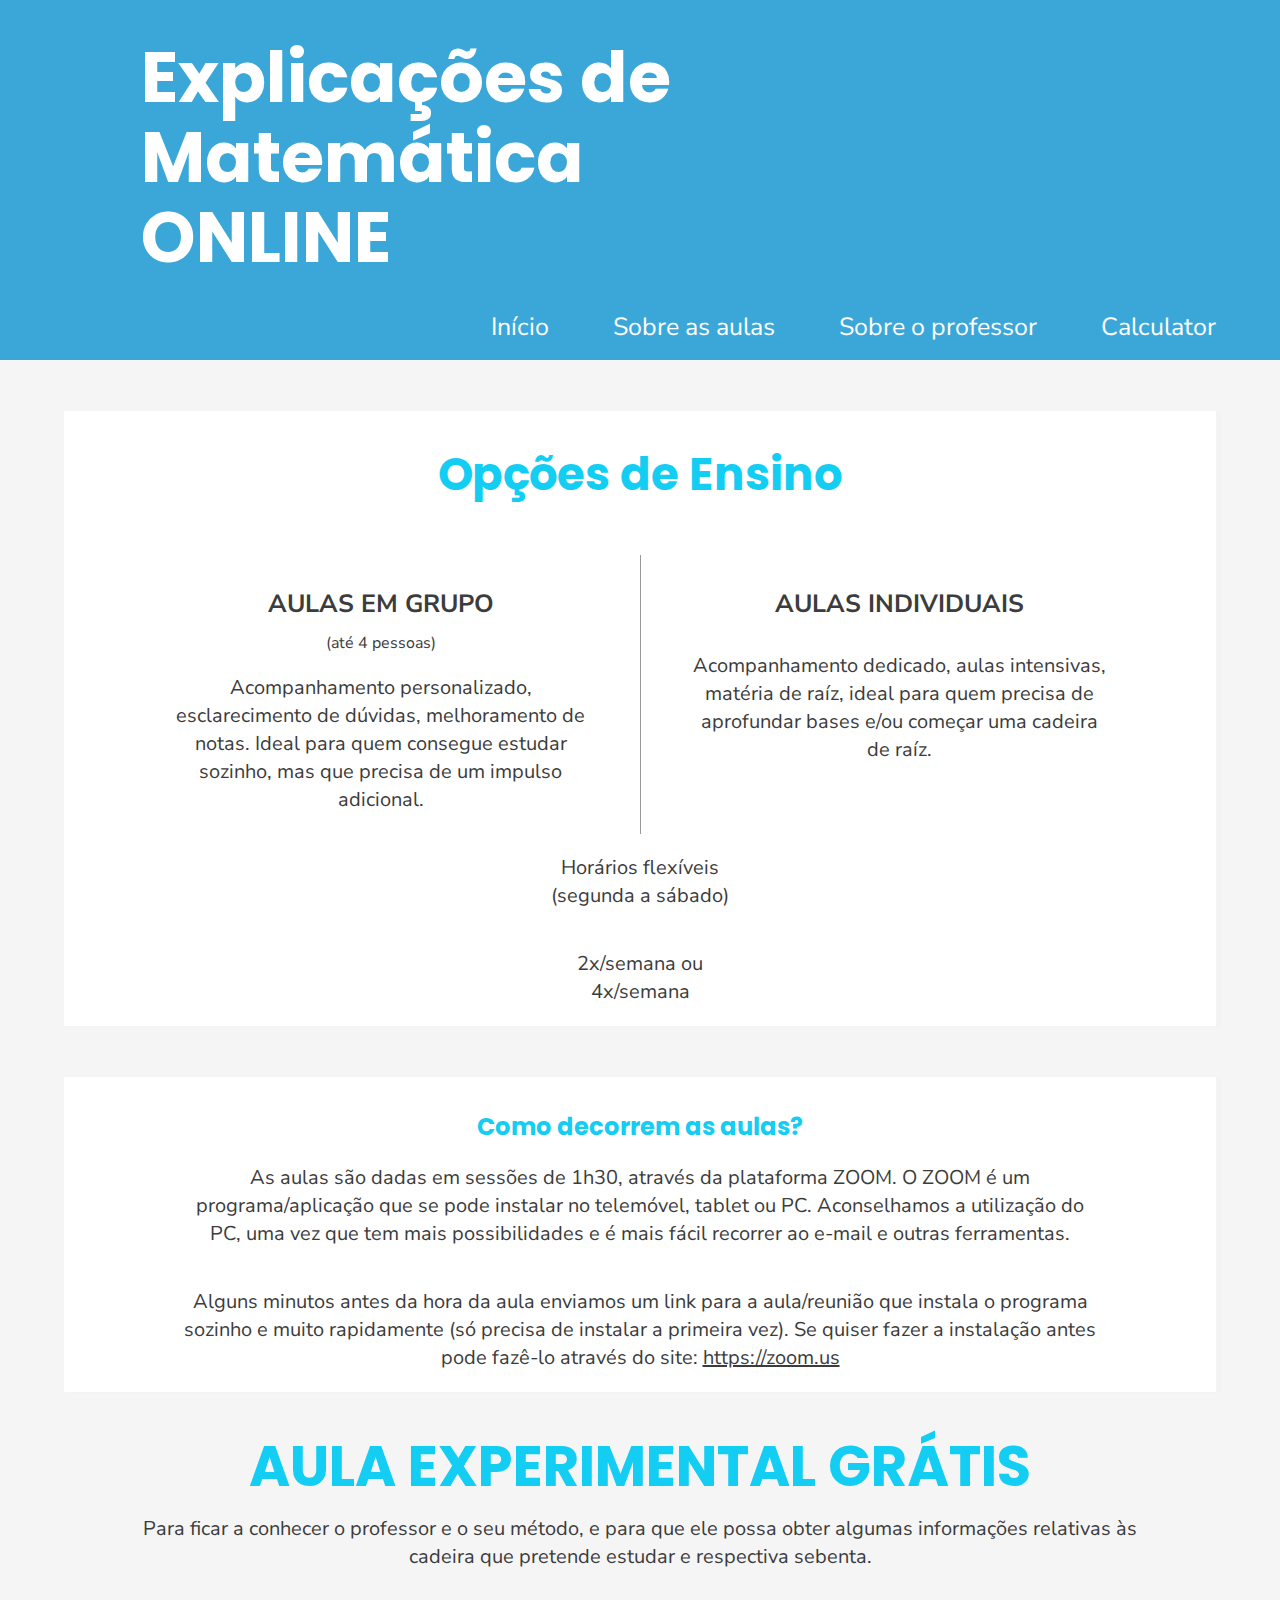
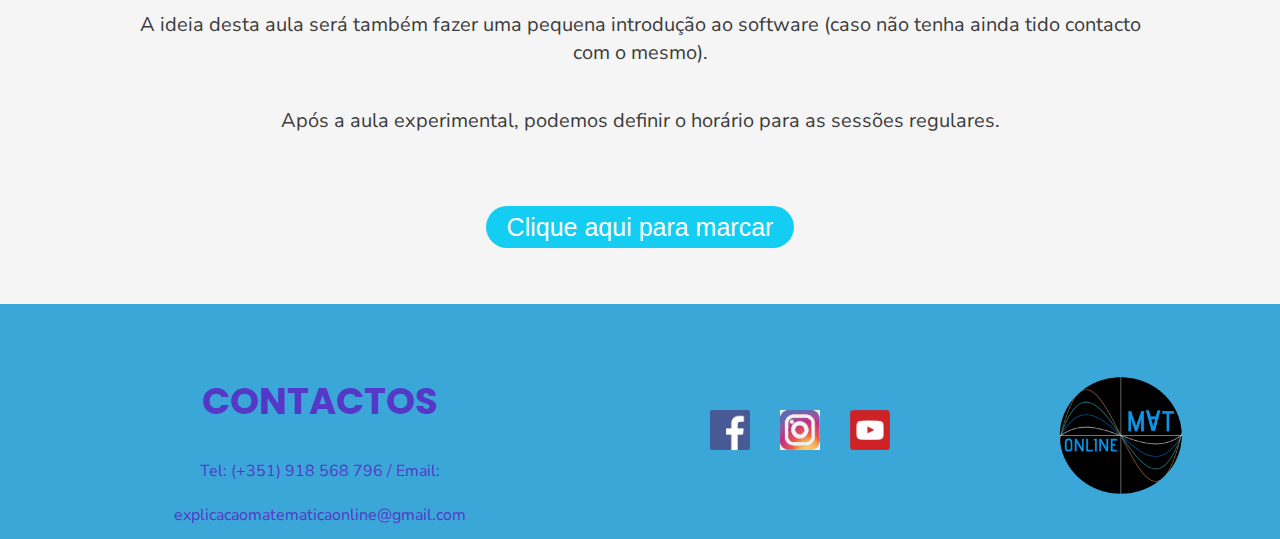
==== commit 6cf02c5c: "todo" ====
--- a/aulas.html
+++ b/aulas.html
@@ -16,7 +16,7 @@
 <body>
     <header id="home">
         <h1>
-            Explicações de Matemática <br>ONLINE
+            Explicações de<br>Matemática<br>ONLINE
         </h1>
         <nav>
             <div class="hamburger">
@@ -28,15 +28,16 @@
                 <li><a href="index.html">Início</a></li>
                 <li><a href="aulas.html">Sobre as aulas</a></li>
                 <li><a href="professor.html">Sobre o professor</a></li>
+                <li><a href="calculator.html">Calculator</a></li>
             </ul>
         </nav>
     </header>
     <main class="aulas">
-        <div class="box">
-            <h1>Opções de Ensino</h1>
-            <div>
-                <div>
-                    <h2>AULAS EM GRUPO</h2>
+        <div class="ensino containercolumn box">
+            <h1 class="blue">Opções de Ensino</h1>
+            <div class="containerrow nomargin">
+                <div class="rightborder containercolumn">
+                    <h2 class="smaller black">AULAS EM GRUPO</h2>
                     <span>(até 4 pessoas)</span>
                     <p>
                         Acompanhamento personalizado, esclarecimento de dúvidas, melhoramento de notas. Ideal para quem
@@ -44,8 +45,8 @@
                         sozinho, mas que precisa de um impulso adicional.
                     </p>
                 </div>
-                <div>
-                    <h2>AULAS INDIVIDUAIS</h2>
+                <div class="containercolumn">
+                    <h2 class="smaller black">AULAS INDIVIDUAIS</h2>
                     <p>
                         Acompanhamento dedicado, aulas intensivas, matéria de raíz, ideal para quem precisa de
                         aprofundar
@@ -54,7 +55,7 @@
                     </p>
                 </div>
             </div>
-            <div>
+            <div class="containercolumn">
                 <p>
                     Horários flexíveis
                     <br>
@@ -63,8 +64,8 @@
                 <p>2x/semana ou 4x/semana</p>
             </div>
         </div>
-        <div class="box">
-            <h4>Como decorrem as aulas?</h4>
+        <div class="box containercolumn">
+            <h4 class="blue">Como decorrem as aulas?</h4>
             <p>
                 As aulas são dadas em sessões de 1h30, através da plataforma <span>ZOOM</span>.
 
@@ -82,8 +83,8 @@
                 <a href="https://zoom.us/" target="_blank" rel="nofollow noopener">https://zoom.us</a>
             </P>
         </div>
-        <div>
-            <h2>AULA EXPERIMENTAL GRÁTIS</h2>
+        <div class="containercolumn">
+            <h2 class="blue">AULA EXPERIMENTAL GRÁTIS</h2>
             <p>
                 Para ficar a conhecer o professor e o seu método, e para que ele possa obter algumas informações
                 relativas às cadeira
@@ -133,7 +134,7 @@
                     </li>
                 </ul>
             </div>
-            <div>
+            <div class="logo">
                 <a href="#home">
                     <img src="./imgs/logo.png" alt="Explicações de matemática online logo">
                 </a>
--- a/css/index.css
+++ b/css/index.css
@@ -9,13 +9,21 @@
     --lightblue: #13cdf2;
     --white: #ffffff;
     --black: #000000;
-    --lightblack: #626262;
+    --lightblack: #3c3c3c;
     --purple: #5538c8;
     --shadow: #f3f3f3;
 }
 
 h1, h2, h3, h4 {
     font-family: var(--boldfont);
+}
+
+.blue {
+    color: var(--lightblue);
+}
+
+.black {
+    color: var(--lightblack);
 }
 
 .containercolumn {
@@ -107,6 +115,19 @@
     flex-flow: column;
     align-items: center;
     color: var(--lightblack);
+}
+
+.calc {
+    width: 100%;
+}
+
+.calc>iframe {
+    width: 90%;
+    height: 60vh;
+}
+
+.calc>iframe:first-child {
+    margin-top: 3%;
 }
 
 .quote {
@@ -327,19 +348,32 @@
 
 /* hamburger END */
 
+.aulas {
+    width: 90%;
+}
+
 .aulas .box:first-child {
     margin: 4% 0;
 }
+
 .aulas h1 {
-    color: var(--lightblack);
+    font-size: 30px;
+    margin-bottom: 0;
 }
 
 .aulas h2 {
     margin-bottom: 0px;
-}
-
-.aulas h4 {
-    color: var(--lightblue);
+    font-size: 35px;
+    line-height: 39px;
+}
+
+.aulas .smaller {
+    font-size: 25px;
+    font-family: var(--regfont);
+}
+
+p>a {
+    color: inherit;
 }
 
 .prof {
@@ -349,10 +383,6 @@
 .prof>div {
     display: flex;
     flex-flow: column-reverse;
-}
-
-.prof h1 {
-    color: var(--lightblue);
 }
 
 @media only screen and (min-device-width: 768px) and (max-device-width: 1025px) {}
@@ -368,10 +398,14 @@
         margin-left: 11%;
     }
     .nav-links {
-        justify-content: space-around;
+        justify-content: right;
+        width: 100%;
+    }
+    .nav-links>li {
+        margin-right: 5%;
     }
     .nav-links li a {
-        font-size: 20px;
+        font-size: 25px;
     }
     .quote {
         display: flex;
@@ -382,6 +416,11 @@
     }
     h3 {
         color: var(--lightblue);
+    }
+    .calc>iframe {
+        height: 60vh;
+        width: 95%;
+        margin-bottom: 3%;
     }
     .quote {
         margin-top: 5%;
@@ -407,7 +446,7 @@
     .modalidades {
         width: 90%;
     }
-    .modalidades>.containerrow {
+    .modalidades>.containerrow, .ensino>.containerrow {
         align-items: flex-start;
         justify-content: space-between;
         width: 90%;
@@ -420,7 +459,7 @@
         width: 100%;
     }
     .rightborder {
-        border-right: 1px solid var(--lightblack);
+        border-right: 1px solid #999;
     }
     .containerrow>div {
         flex: 1;
@@ -436,6 +475,19 @@
         width: 560px;
         height: 315px;
         margin: 0;
+    }
+    .aulas {
+        width: 100%;
+    }
+    .aulas h1 {
+        font-size: 45px;
+    }
+    .aulas h2 {
+        font-size: 56px;
+        line-height: 56px;
+    }
+    .aulas p {
+        width: 80%;
     }
     .prof {
         height: 70vh;
@@ -444,7 +496,8 @@
         flex-flow: column;
     }
     .prof h1 {
-        text-indent: -50%;
+        align-self: self-start;
+        margin-left: 13%;
     }
     .prof>div {
         flex-flow: row;
@@ -453,7 +506,7 @@
         flex: 1;
     }
     .prof>div div:nth-child(2) {
-        width: 60%;
         text-align: left;
+        align-self: center;
     }
 }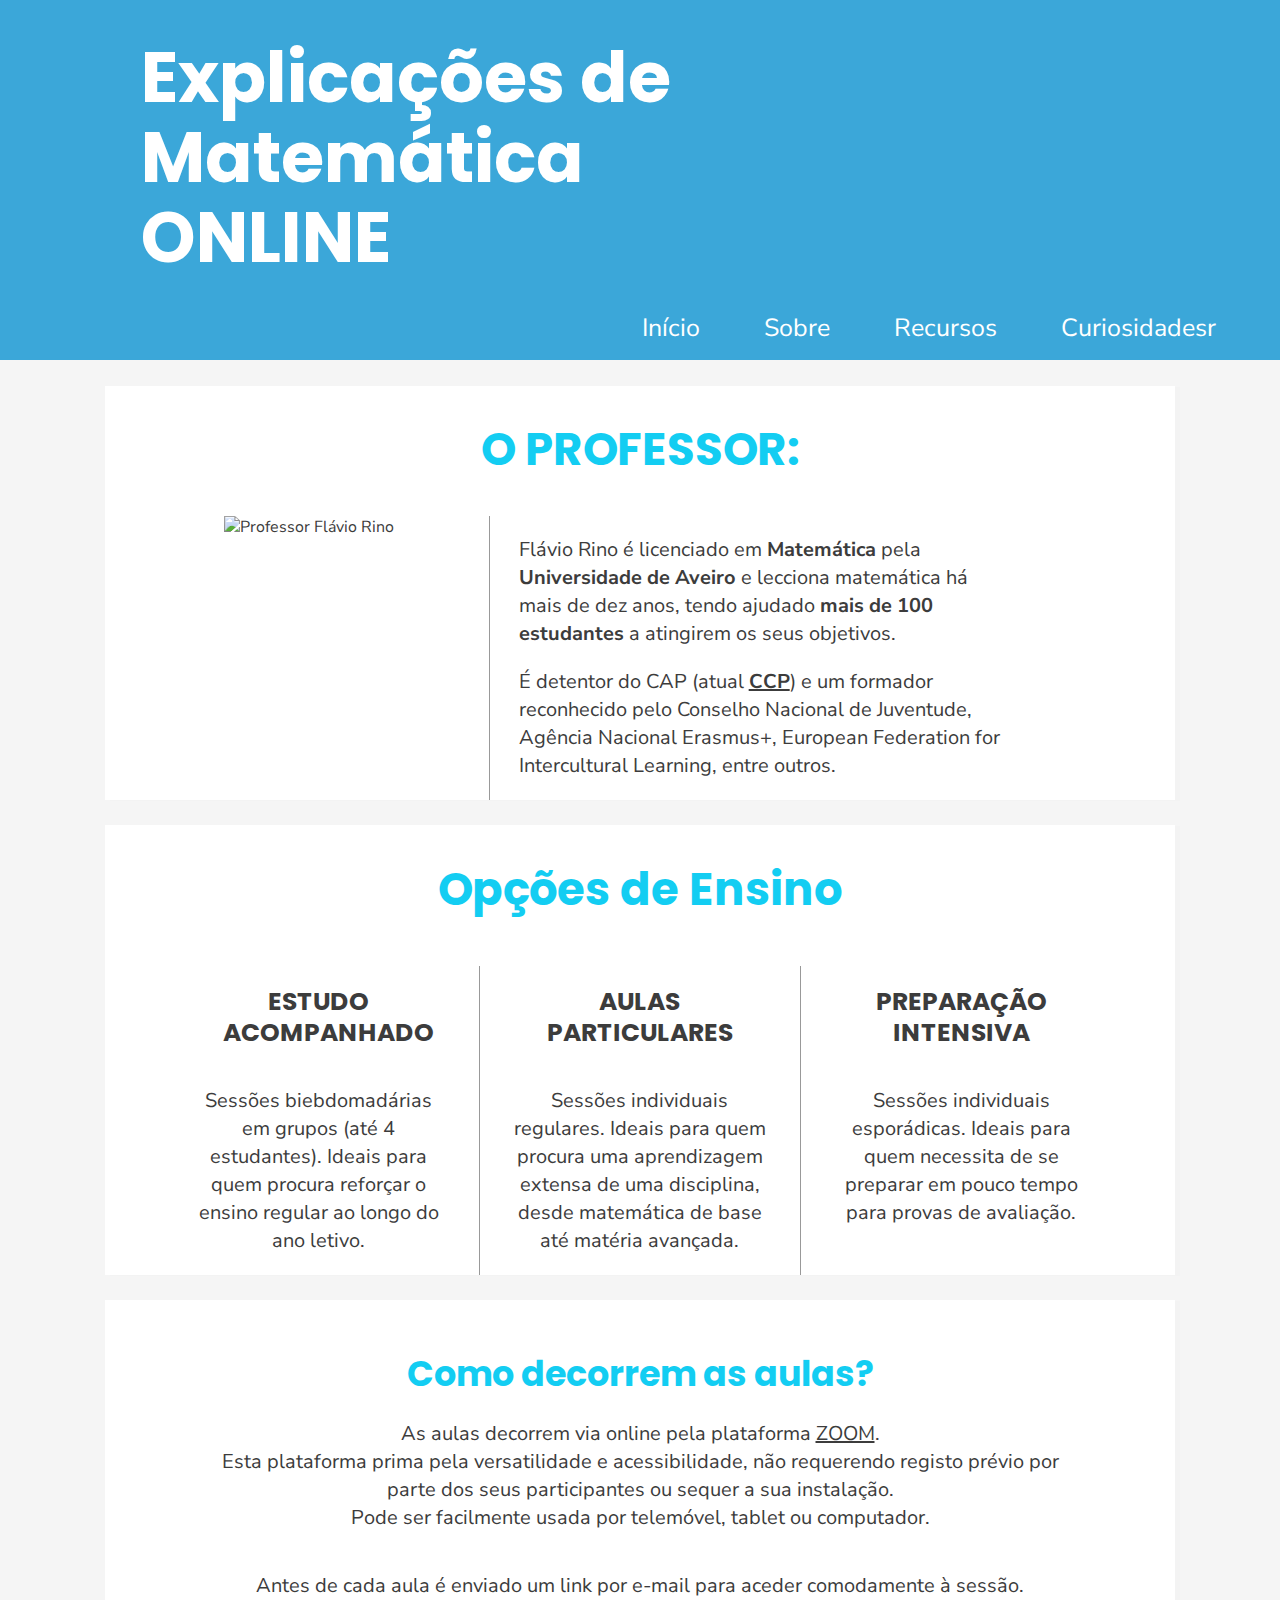
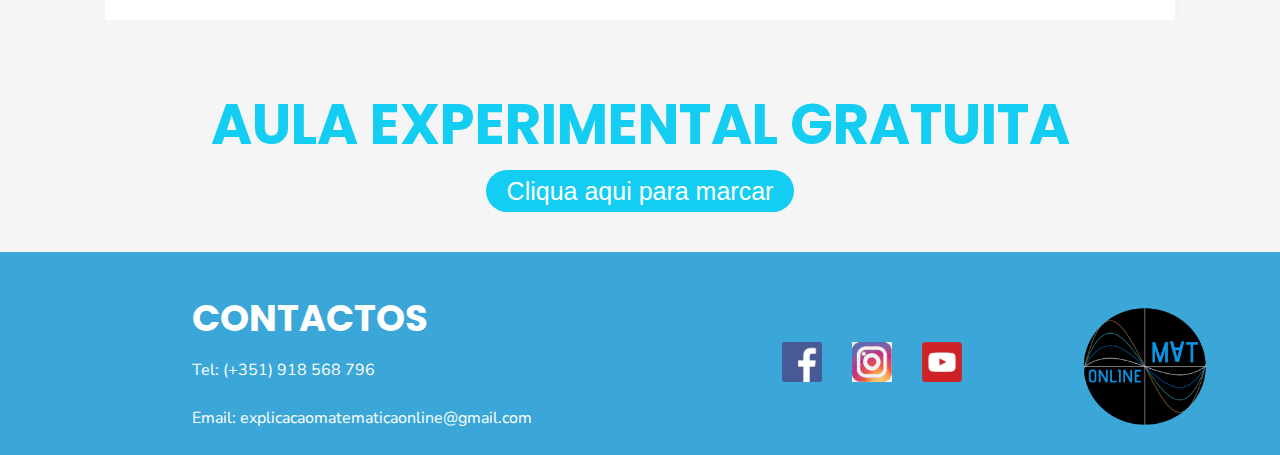
==== commit 37b57182: "Sobre updated" ====
--- a/aulas.html
+++ b/aulas.html
@@ -26,90 +26,97 @@
             </div>
             <ul class="nav-links">
                 <li><a href="index.html">Início</a></li>
-                <li><a href="aulas.html">Sobre as aulas</a></li>
-                <li><a href="professor.html">Sobre o professor</a></li>
-                <li><a href="calculator.html">Calculator</a></li>
+                <li><a href="aulas.html">Sobre</a></li>
+                <li><a href="recursos.html">Recursos</a></li>
+                <li><a href="curiosidades.html">Curiosidadesr</a></li>
             </ul>
         </nav>
     </header>
     <main class="aulas">
+        <div class="prof box">
+            <h1 class="blue">O PROFESSOR:</h1>
+            <div>
+                <div>
+                    <img src="https://via.placeholder.com/300/09f/fff.png
+        
+        C/O https://placeholder.com/ " alt="Professor Flávio Rino">
+                </div>
+                <div class="leftborder">
+                    <p>
+                        Flávio Rino é licenciado em <strong>Matemática</strong> pela <strong>Universidade de
+                            Aveiro</strong> e lecciona matemática há mais
+                        de dez anos, tendo ajudado <strong>mais de 100 estudantes</strong> a atingirem os seus
+                        objetivos.
+                    </p>
+                    <p>
+                        É detentor do CAP (atual <a target="_blank"
+                            href="https://www.iefp.pt/certificacao-de-formadores"><strong>CCP</strong></a>) e um
+                        formador reconhecido pelo Conselho Nacional de Juventude,
+                        Agência Nacional Erasmus+,
+                        European Federation for Intercultural Learning, entre outros.
+                    </p>
+                </div>
+            </div>
+        </div>
         <div class="ensino containercolumn box">
             <h1 class="blue">Opções de Ensino</h1>
             <div class="containerrow nomargin">
                 <div class="rightborder containercolumn">
-                    <h2 class="smaller black">AULAS EM GRUPO</h2>
-                    <span>(até 4 pessoas)</span>
+                    <h2 class="smaller black">ESTUDO ACOMPANHADO</h2>
                     <p>
-                        Acompanhamento personalizado, esclarecimento de dúvidas, melhoramento de notas. Ideal para quem
-                        consegue estudar
-                        sozinho, mas que precisa de um impulso adicional.
+                        Sessões biebdomadárias em grupos (até 4 estudantes).
+                        Ideais para quem procura reforçar o ensino regular ao longo do ano letivo.
+                    </p>
+                </div>
+                <div class="rightborder containercolumn">
+                    <h2 class="smaller black">AULAS PARTICULARES</h2>
+                    <p>
+                        Sessões individuais regulares. Ideais para quem procura uma aprendizagem extensa de uma
+                        disciplina, desde matemática de
+                        base até matéria avançada.
                     </p>
                 </div>
                 <div class="containercolumn">
-                    <h2 class="smaller black">AULAS INDIVIDUAIS</h2>
+                    <h2 class="smaller black">PREPARAÇÃO INTENSIVA</h2>
                     <p>
-                        Acompanhamento dedicado, aulas intensivas, matéria de raíz, ideal para quem precisa de
-                        aprofundar
-                        bases e/ou começar uma
-                        cadeira de raíz.
+                        Sessões individuais esporádicas. Ideais para quem necessita de se preparar em pouco tempo para
+                        provas de avaliação.
                     </p>
                 </div>
-            </div>
-            <div class="containercolumn">
-                <p>
-                    Horários flexíveis
-                    <br>
-                    <span>(segunda a sábado)</span>
-                </p>
-                <p>2x/semana ou 4x/semana</p>
             </div>
         </div>
         <div class="box containercolumn">
             <h4 class="blue">Como decorrem as aulas?</h4>
             <p>
-                As aulas são dadas em sessões de 1h30, através da plataforma <span>ZOOM</span>.
-
-                O ZOOM é um programa/aplicação que se pode instalar no telemóvel, tablet ou PC.
-
-                Aconselhamos a utilização do PC, uma vez que tem mais possibilidades e é mais fácil recorrer ao e-mail e
-                outras
-                ferramentas.
+                As aulas decorrem via online pela plataforma <a href="https://zoom.us/" target="_blank"
+                    rel="nofollow noopener">ZOOM</a>.
+                <br>
+                Esta plataforma prima pela versatilidade e acessibilidade, não requerendo registo prévio por parte dos
+                seus
+                participantes ou sequer a sua instalação.
+                <br>
+                Pode ser facilmente usada por telemóvel, tablet ou computador.
+            </P>
+            <p>
+                Antes de cada aula é enviado um link por e-mail para aceder comodamente à sessão.
             </p>
-            <P>
-                Alguns minutos antes da hora da aula enviamos um link para a aula/reunião que instala o programa sozinho
-                e muito
-                rapidamente (só precisa de instalar a primeira vez).
-                Se quiser fazer a instalação antes pode fazê-lo através do site:
-                <a href="https://zoom.us/" target="_blank" rel="nofollow noopener">https://zoom.us</a>
-            </P>
         </div>
         <div class="containercolumn">
-            <h2 class="blue">AULA EXPERIMENTAL GRÁTIS</h2>
-            <p>
-                Para ficar a conhecer o professor e o seu método, e para que ele possa obter algumas informações
-                relativas às cadeira
-                que pretende estudar e respectiva sebenta.
-            </p>
-            <p>
-                A ideia desta aula será também fazer uma pequena introdução ao software (caso não tenha ainda tido
-                contacto com o
-                mesmo).
-            </p>
-            <p>
-                Após a aula experimental, podemos definir o horário para as sessões regulares.
-            </p>
+            <h2 class="blue big">AULA EXPERIMENTAL GRATUITA</h2>
             <button class="round-button">
-                <a href="mailto:explicacaomatematicaonline@gmail.com" target="_self">Clique aqui para marcar</a>
+                <a target="_top" href="mailto:explicacaomatematicaonline@gmail.com">Cliqua aqui para marcar</a>
             </button>
         </div>
 
     </main>
     <footer class="containerrow">
         <div class="containercolumn contact">
-            <h2>CONTACTOS</h2>
-            <span>Tel: (+351) 918 568 796 / Email:</span> <br>
-            <a data-auto-recognition="true"
-                href="mailto:explicacaomatematicaonline@gmail.com">explicacaomatematicaonline@gmail.com</a>
+            <h2 class="nomargin">CONTACTOS</h2>
+            <span>Tel: (+351) 918 568 796 </span>
+            <span>Email:
+                <a data-auto-recognition="true"
+                    href="mailto:explicacaomatematicaonline@gmail.com">explicacaomatematicaonline@gmail.com</a>
+            </span>
         </div>
         <div class="containerrow">
             <div>
--- a/css/index.css
+++ b/css/index.css
@@ -14,16 +14,16 @@
     --shadow: #f3f3f3;
 }
 
-h1, h2, h3, h4 {
+h1, h2, h3, h4, h5 {
     font-family: var(--boldfont);
+}
+
+.black {
+    color: var(--lightblack);
 }
 
 .blue {
     color: var(--lightblue);
-}
-
-.black {
-    color: var(--lightblack);
 }
 
 .containercolumn {
@@ -43,7 +43,9 @@
 .box {
     background-color: var(--white);
     box-shadow: 5px 1px var(--shadow);
-    width: 90%;
+    width: 95%;
+    max-width: 1070px;
+    margin-bottom: 2%;
 }
 
 body {
@@ -87,7 +89,7 @@
 }
 
 h4 {
-    font-size: 24px;
+    font-size: 35px;
     margin-bottom: 0px;
 }
 
@@ -115,19 +117,11 @@
     flex-flow: column;
     align-items: center;
     color: var(--lightblack);
-}
-
-.calc {
     width: 100%;
 }
 
-.calc>iframe {
-    width: 90%;
-    height: 60vh;
-}
-
-.calc>iframe:first-child {
-    margin-top: 3%;
+main .box:first-child {
+    margin-top: 2%;
 }
 
 .quote {
@@ -150,31 +144,40 @@
     text-align: end;
 }
 
-.metodo {
+.modcontent {
     display: flex;
     align-items: center;
     justify-content: center;
-    height: 100vh;
-    background: url("../imgs/cover.png") center no-repeat;
+    background: center no-repeat url("../imgs/cover.png");
     background-size: cover;
     margin: 5% 0;
 }
 
-.metodocont {
+/* .metodocont {
     width: 90%;
     background: var(--white);
-}
+} */
 
 .modalidades h3 {
-    color: var(--purple);
+    color: var(--lightblue);
+}
+
+.modalidades {
+    width: 95%;
+    box-shadow: none;
 }
 
 .round-button {
     background-color: var(--lightblue);
     border-radius: 25px;
     border: transparent;
-    margin: 4% 0;
-}
+    margin: 0 0 4% 0;
+    /* color: var(--white);
+    text-decoration: none;
+    font-size: 25px;
+    line-height: 40px;
+    padding: 2px 15px; */
+  }
 
 .round-button:hover {
     background-color: var(--purple);
@@ -186,10 +189,6 @@
     font-size: 25px;
     line-height: 40px;
     padding: 10px 15px;
-}
-
-footer {
-    padding: 3% 0 1% 0;
 }
 
 .yt {
@@ -215,7 +214,7 @@
 
 .video {
     background-color: var(--headerblue);
-    margin-top: 5%;
+    /* margin-top: 5%; */
     width: 100%;
 }
 
@@ -227,10 +226,12 @@
     background-color: var(--headerblue);
     margin-top: 5px;
     width: 100%;
+    padding: 3% 0 1% 0;
+    color: var(--white);
 }
 
 .contact h2, .contact span, .contact a {
-    color: var(--purple);
+    color: var(--white);
 }
 
 .contact h2 {
@@ -239,6 +240,10 @@
 
 .contact a {
     text-decoration: none;
+}
+
+.contact span {
+    line-height: 3em;
 }
 
 .social {
@@ -261,18 +266,13 @@
 /* hamburger */
 
 nav {
+    background: var(--headerblue);
     height: 10vh;
-    background: var(--headerblue);
 }
 
 .nav-links {
     display: flex;
     list-style: none;
-    width: 50%;
-    height: 100%;
-    justify-content: flex-start;
-    align-items: center;
-    margin-left: auto;
 }
 
 .nav-links a:hover {
@@ -348,28 +348,16 @@
 
 /* hamburger END */
 
-.aulas {
-    width: 90%;
-}
-
-.aulas .box:first-child {
-    margin: 4% 0;
-}
-
 .aulas h1 {
     font-size: 30px;
     margin-bottom: 0;
 }
 
 .aulas h2 {
-    margin-bottom: 0px;
-    font-size: 35px;
-    line-height: 39px;
-}
-
-.aulas .smaller {
     font-size: 25px;
-    font-family: var(--regfont);
+    line-height: 31px;
+    width: 60%;
+    margin: 6%;
 }
 
 p>a {
@@ -377,12 +365,16 @@
 }
 
 .prof {
-    width: 90%;
+    width: 95%;
 }
 
 .prof>div {
     display: flex;
     flex-flow: column-reverse;
+}
+
+.prof>div>.box {
+    margin-bottom: 5%;
 }
 
 @media only screen and (min-device-width: 768px) and (max-device-width: 1025px) {}
@@ -398,14 +390,21 @@
         margin-left: 11%;
     }
     .nav-links {
-        justify-content: right;
+        justify-content: flex-end;
         width: 100%;
+        height: 100%;
     }
     .nav-links>li {
         margin-right: 5%;
+        height: 100%;
+        display: flex;
     }
     .nav-links li a {
         font-size: 25px;
+        display: flex;
+        align-items: center;
+        width: 100%;
+        height: 100%;
     }
     .quote {
         display: flex;
@@ -416,11 +415,6 @@
     }
     h3 {
         color: var(--lightblue);
-    }
-    .calc>iframe {
-        height: 60vh;
-        width: 95%;
-        margin-bottom: 3%;
     }
     .quote {
         margin-top: 5%;
@@ -436,30 +430,25 @@
         width: 32%;
         margin-left: -30%;
     }
-    .metodo {
-        display: flex;
-        height: 100vh;
-    }
-    .metodocont {
-        width: 77%;
-    }
-    .modalidades {
-        width: 90%;
-    }
     .modalidades>.containerrow, .ensino>.containerrow {
         align-items: flex-start;
         justify-content: space-between;
         width: 90%;
         margin-top: 4%;
     }
-    .modalidades h3 {
-        color: var(--lightblue);
-    }
     .modcontent {
         width: 100%;
+        height: 100vh;
+    }
+    .modalidades {
+        width: 77%;
+        justify-content: center;
     }
     .rightborder {
         border-right: 1px solid #999;
+    }
+    .leftborder {
+        border-left: 1px solid #999;
     }
     .containerrow>div {
         flex: 1;
@@ -476,6 +465,10 @@
         height: 315px;
         margin: 0;
     }
+    .contact {
+        align-items: flex-start;
+        padding-left: 15%;
+    }
     .aulas {
         width: 100%;
     }
@@ -483,30 +476,46 @@
         font-size: 45px;
     }
     .aulas h2 {
+        font-size: 25px;
+        line-height: 31px;
+        width: 60%;
+        margin: 6%;
+    }
+    div>.blue.big {
+        margin-bottom: 2%;
         font-size: 56px;
         line-height: 56px;
+        width: 100%;
     }
     .aulas p {
         width: 80%;
     }
     .prof {
-        height: 70vh;
-        width: 70%;
+        width: 95%;
         display: flex;
         flex-flow: column;
+        align-items: center;
+        justify-content: center;
     }
     .prof h1 {
-        align-self: self-start;
-        margin-left: 13%;
+        margin-bottom: 3%;
     }
     .prof>div {
         flex-flow: row;
-    }
-    .prof>div div {
+        justify-content: center;
+        width: 90%;
+    }
+    .prof>div div:nth-child(1) {
+        display: flex;
+        justify-content: center;
         flex: 1;
     }
     .prof>div div:nth-child(2) {
         text-align: left;
         align-self: center;
+        justify-content: center;
+        padding-left: 3%;
+        margin-left: 3%;
+        flex: 2;
     }
 }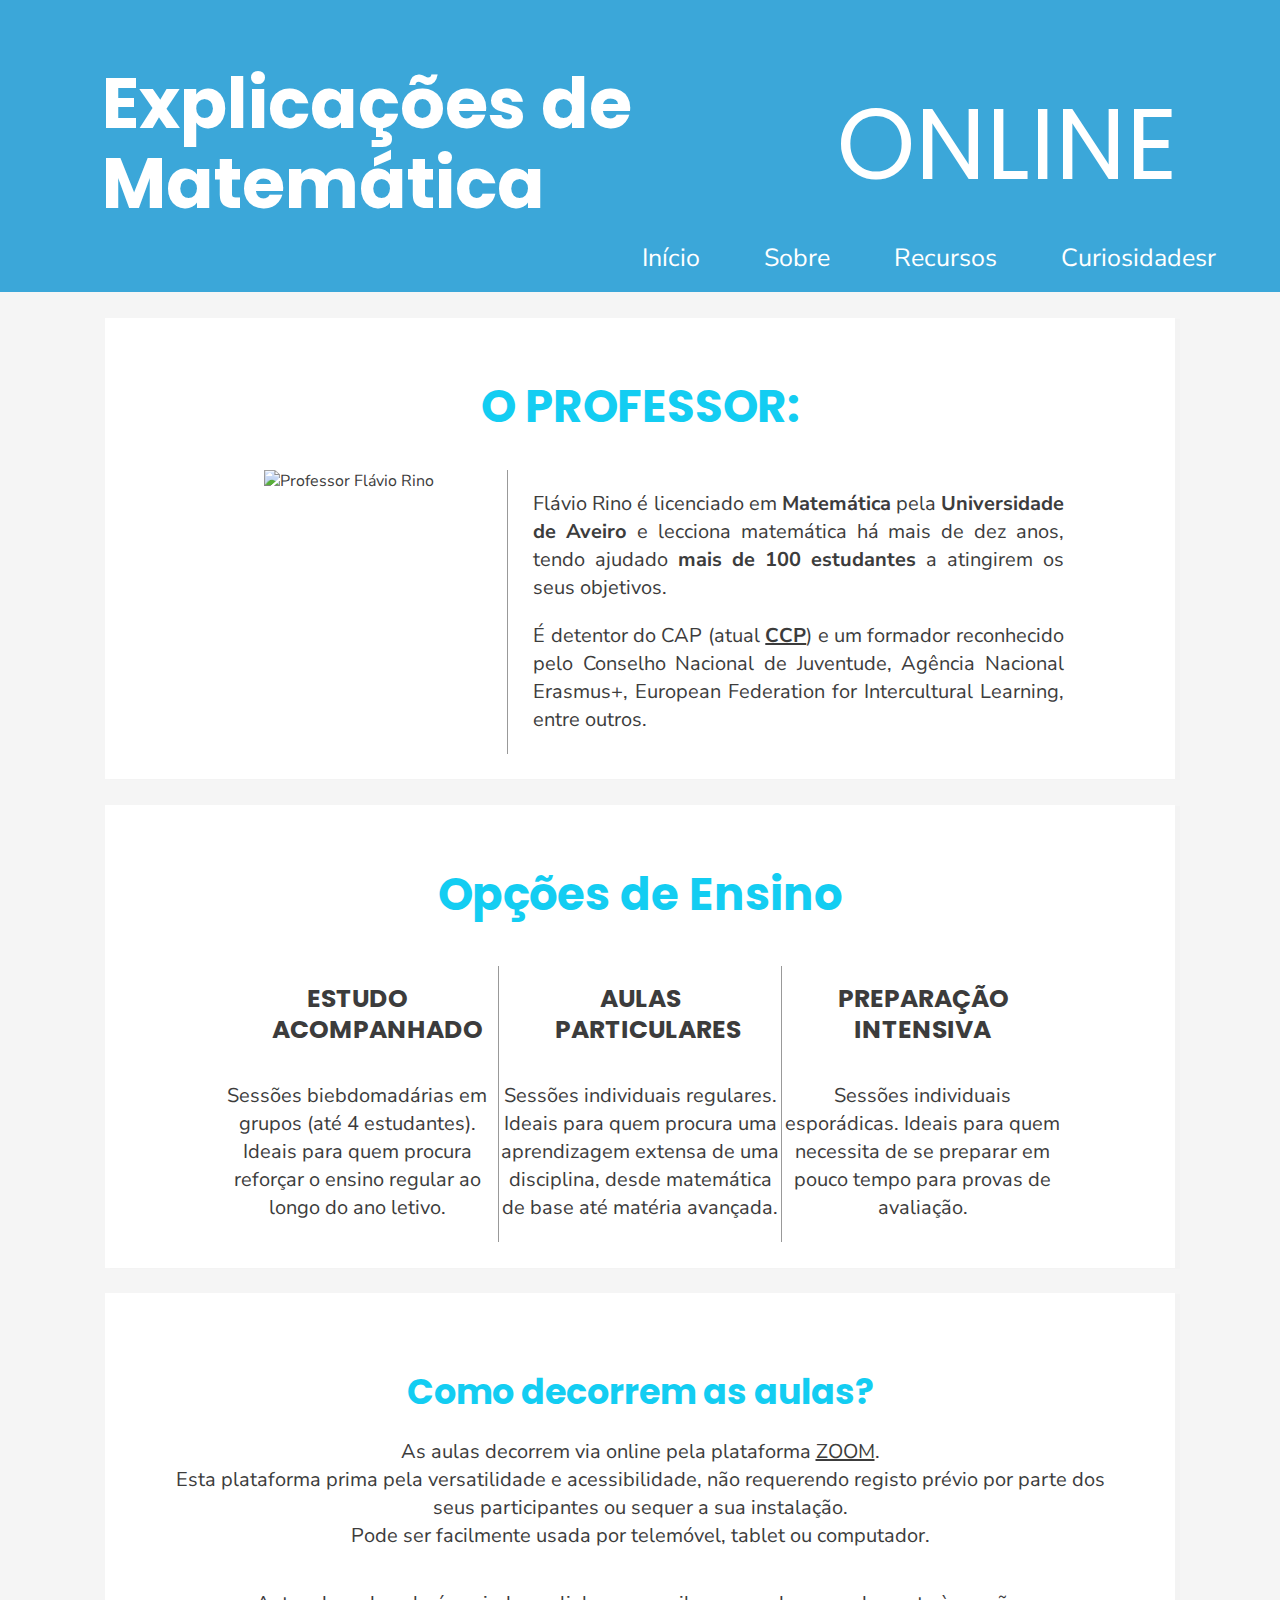
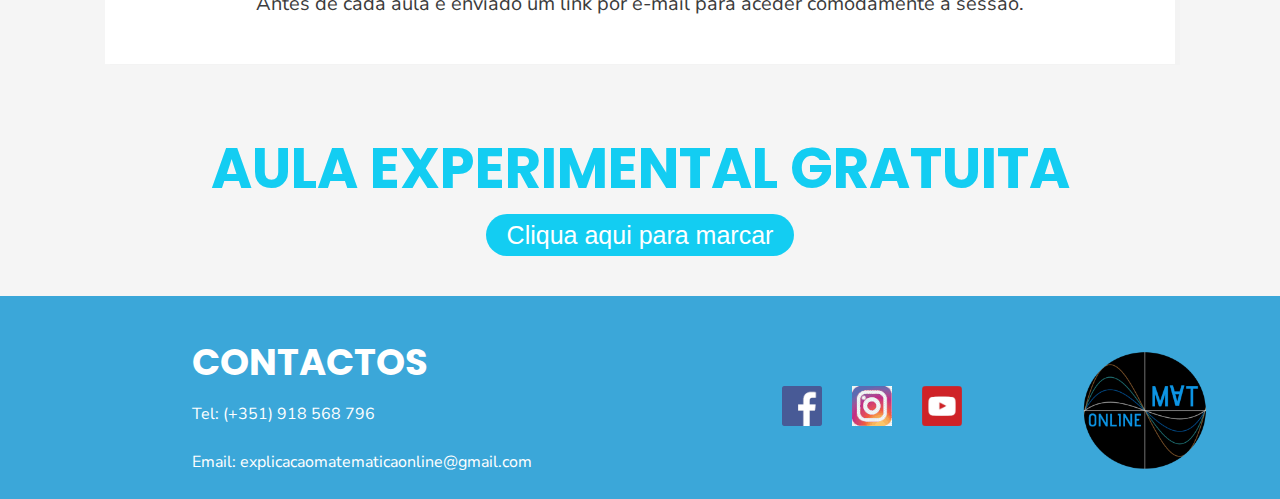
==== commit fa2c8fab: "header fix" ====
--- a/aulas.html
+++ b/aulas.html
@@ -14,10 +14,14 @@
 </head>
 
 <body>
-    <header id="home">
-        <h1>
-            Explicações de<br>Matemática<br>ONLINE
+    <header id="home containercolumn">
+        <div class="containerrow mainheading">
+            <h1>
+            Explicações de<br>Matemática 
         </h1>
+        <span>ONLINE</span>
+        </div>
+        
         <nav>
             <div class="hamburger">
                 <div class="line"></div>
--- a/css/index.css
+++ b/css/index.css
@@ -46,6 +46,7 @@
     width: 95%;
     max-width: 1070px;
     margin-bottom: 2%;
+    padding: 2% 5%;
 }
 
 body {
@@ -60,23 +61,32 @@
 }
 
 header {
-    display: flex;
+    /* display: flex;
     flex-flow: column;
-    justify-content: space-around;
+    justify-content: space-around; */
     background-color: var(--headerblue);
     width: 100%;
     margin: 0;
     color: var(--white);
 }
 
+.mainheading {
+    justify-content: space-around;
+    margin-left: 5%;
+    margin-top: 5%;
+}
+
 header h1 {
-    margin-top: 20px;
-    z-index: 1;
     font-size: 39px;
     line-height: 42px;
-    margin-bottom: -53px;
     text-align: left;
-    margin-left: 5%;
+    margin: 0;
+}
+
+header span {
+    font-size: 50px;
+    font-family: var(--boldfont);
+    z-index: 1;
 }
 
 h2 {
@@ -177,7 +187,7 @@
     font-size: 25px;
     line-height: 40px;
     padding: 2px 15px; */
-  }
+}
 
 .round-button:hover {
     background-color: var(--purple);
@@ -294,6 +304,7 @@
     }
     nav {
         position: relative;
+        margin-top: -23%;
     }
     .hamburger {
         position: absolute;
@@ -354,9 +365,9 @@
 }
 
 .aulas h2 {
-    font-size: 25px;
-    line-height: 31px;
-    width: 60%;
+    font-size: 33px;
+    line-height: 33px;
+    width: 90%;
     margin: 6%;
 }
 
@@ -368,10 +379,10 @@
     width: 95%;
 }
 
-.prof>div {
+/* .prof>div {
     display: flex;
     flex-flow: column-reverse;
-}
+} */
 
 .prof>div>.box {
     margin-bottom: 5%;
@@ -381,13 +392,24 @@
 
 @media only screen and (min-width: 1025px) {
     header {
-        height: 40vh;
+        justify-content: space-around;
+    }
+    .mainheading {
+        margin-left: unset;
     }
     header h1 {
+        display: flex;
         font-size: 70px;
         line-height: 80px;
-        margin: 30px 0 -30px 0;
-        margin-left: 11%;
+        margin: unset
+    }
+    header span {
+        display: flex;
+        margin: unset;
+        font-size: 100px;
+    }
+    nav {
+        height: unset;
     }
     .nav-links {
         justify-content: flex-end;
@@ -487,9 +509,9 @@
         line-height: 56px;
         width: 100%;
     }
-    .aulas p {
+    /* .aulas p {
         width: 80%;
-    }
+    } */
     .prof {
         width: 95%;
         display: flex;
@@ -501,6 +523,7 @@
         margin-bottom: 3%;
     }
     .prof>div {
+        display: flex;
         flex-flow: row;
         justify-content: center;
         width: 90%;
@@ -511,7 +534,7 @@
         flex: 1;
     }
     .prof>div div:nth-child(2) {
-        text-align: left;
+        text-align: justify;
         align-self: center;
         justify-content: center;
         padding-left: 3%;
